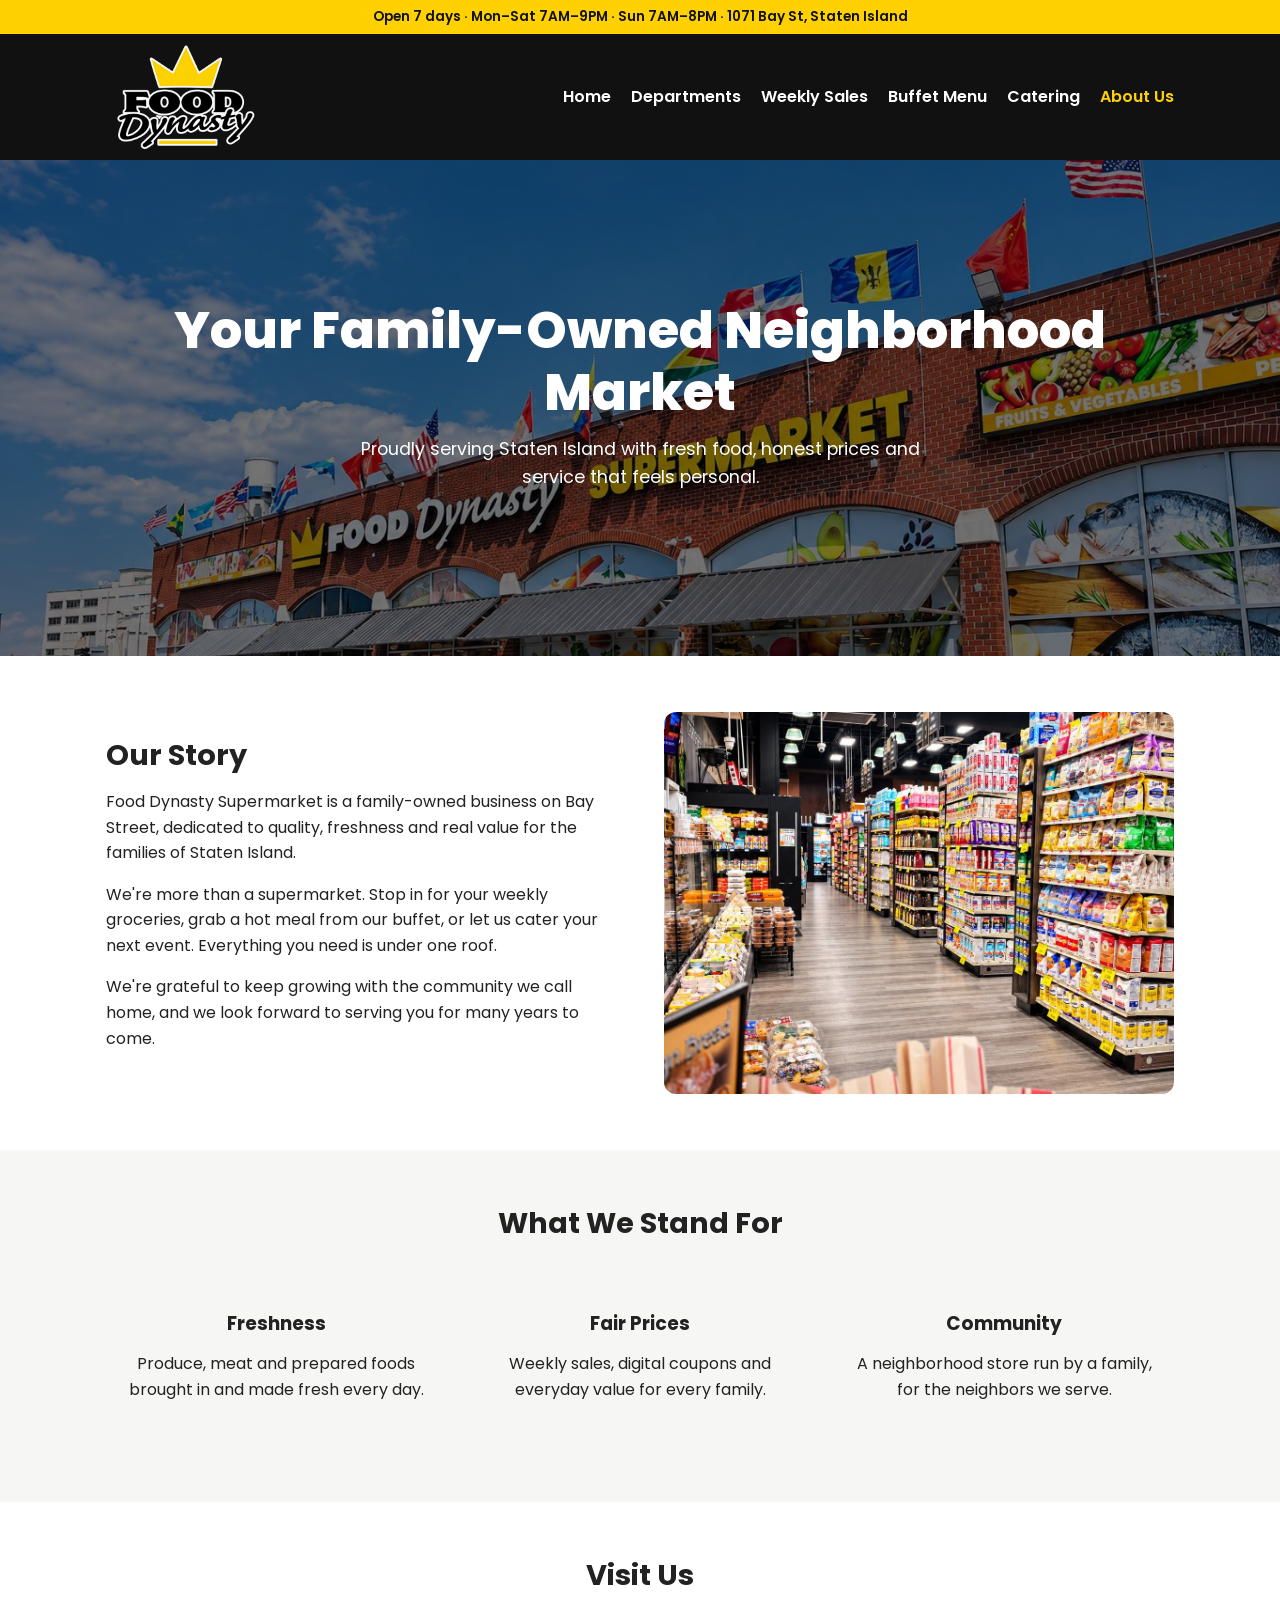
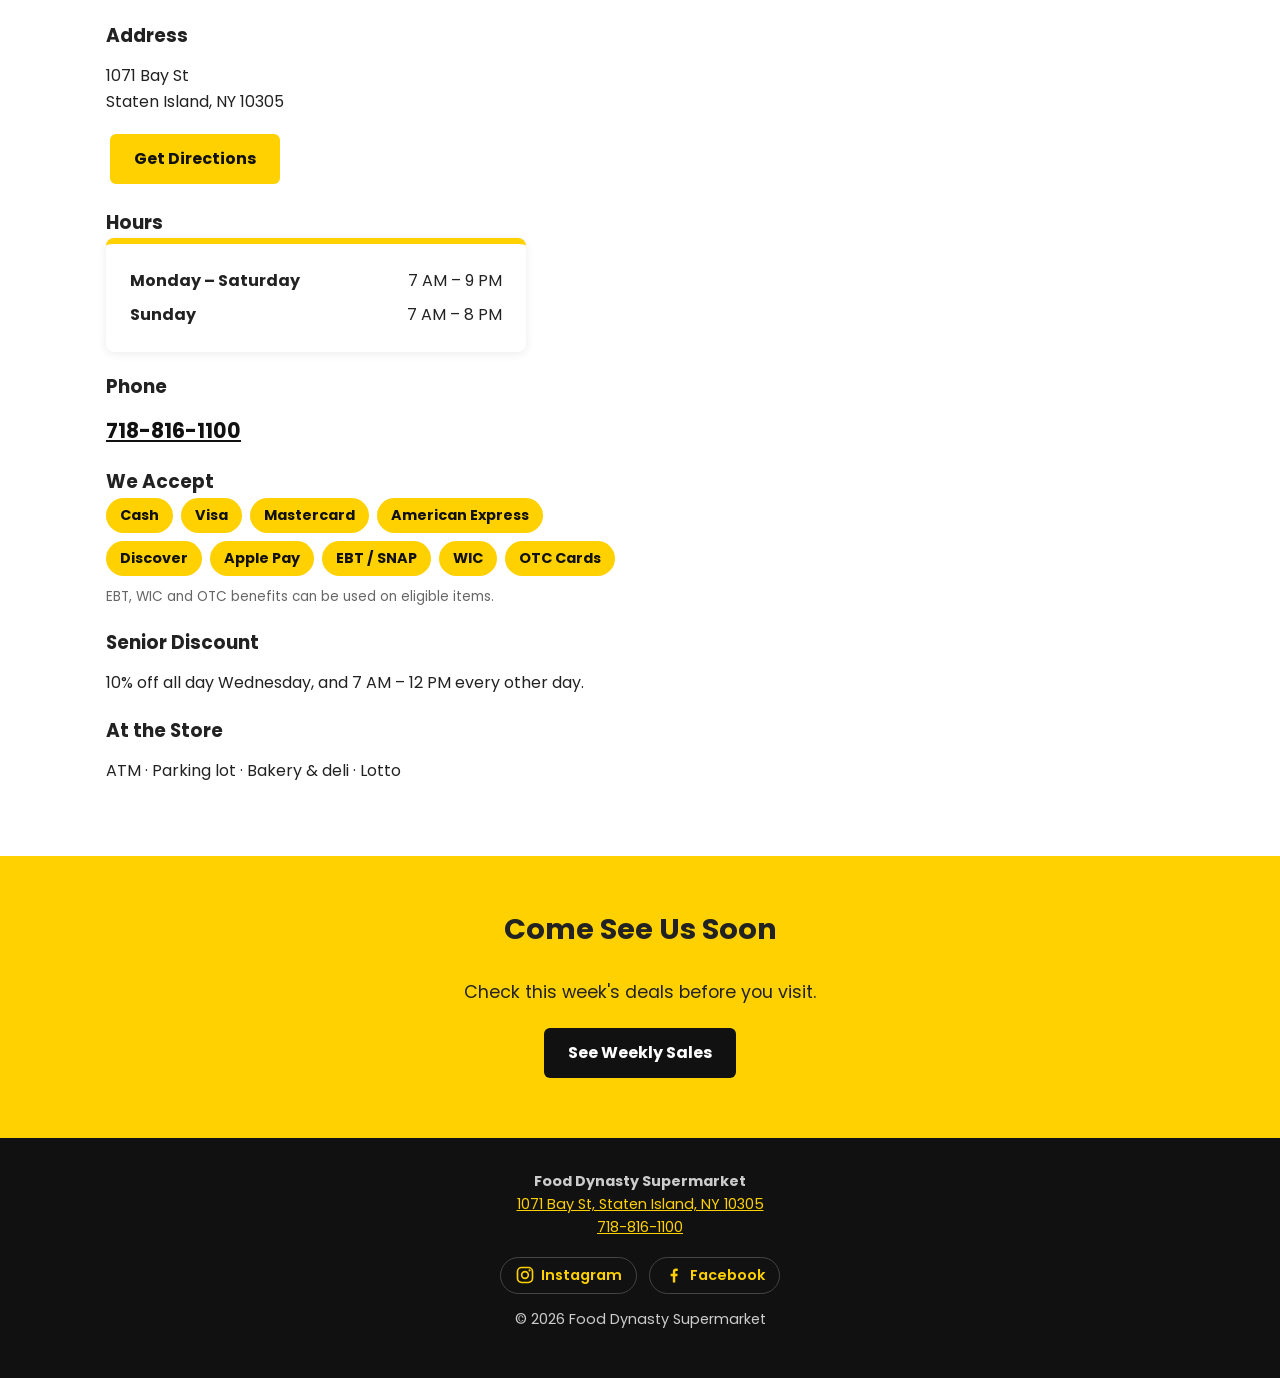
==== about.html @ b8503140 "Homepage: big holiday feature section instead of the orange stripe Holiday colors and falling decora" ====
<!DOCTYPE html>
<!--
  ABOUT US PAGE
  Text is based on the old site's About page, shortened.
  New idea on this page: embedding a Google Map with an <iframe>
  (an iframe = a window that shows another web page inside ours).

  TODO for the store: add real details that make this page personal, e.g. the year
  the store opened, the family's story, and what the flags on the roof represent.
-->
<html lang="en">

<head>
  <meta charset="UTF-8">
  <meta name="viewport" content="width=device-width, initial-scale=1.0">
  <title>About Us | Food Dynasty Supermarket, Staten Island</title>
  <meta name="description" content="Food Dynasty is a family-owned supermarket on Bay Street in Staten Island, offering fresh groceries, a daily hot buffet and catering. Find our hours, address and phone number.">

  <link rel="preconnect" href="https://fonts.googleapis.com">
  <link rel="preconnect" href="https://fonts.gstatic.com" crossorigin>
  <link rel="stylesheet" href="https://fonts.googleapis.com/css2?family=Poppins:wght@400;600;700;800&display=swap">
  <link rel="stylesheet" href="css/styles.css?v=20261116g">
  <script src="js/animate.js?v=20261116g" defer></script>
  <script src="js/flyers.js?v=20261116g" defer></script>
</head>

<body>

  <div class="top-bar">
    Open 7 days · Mon–Sat 7AM–9PM · Sun 7AM–8PM · 1071 Bay St, Staten Island
  </div>

  <header class="site-header">
    <div class="container">
      <a href="index.html">
        <img class="logo" src="images/logo.png" alt="Food Dynasty home">
      </a>
      <nav class="main-nav" aria-label="Main menu">
        <ul>
          <li><a href="index.html">Home</a></li>
          <li><a href="departments.html">Departments</a></li>
          <li><a href="sales.html">Weekly Sales</a></li>
          <li><a href="buffet.html">Buffet Menu</a></li>
          <li><a href="catering.html">Catering</a></li>
          <li><a href="about.html" aria-current="page">About Us</a></li>
        </ul>
      </nav>
    </div>
  </header>

  <main>

    <section class="hero">
      <div class="container">
        <h1>Your Family-Owned Neighborhood Market</h1>
        <p>Proudly serving Staten Island with fresh food, honest prices and service that feels personal.</p>
      </div>
    </section>

    <!-- ================= OUR STORY ================= -->
    <section class="section">
      <div class="container">
        <!-- .split: text and photo side by side on bigger screens (styles.css 11f) -->
        <div class="split">
          <div class="split-text">
            <h2>Our Story</h2>
            <p>Food Dynasty Supermarket is a family-owned business on Bay Street, dedicated to quality, freshness and real value for the families of Staten Island.</p>
            <p>We're more than a supermarket. Stop in for your weekly groceries, grab a hot meal from our buffet, or let us cater your next event. Everything you need is under one roof.</p>
            <p>We're grateful to keep growing with the community we call home, and we look forward to serving you for many years to come.</p>
          </div>
          <img class="split-img" src="images/store-aisles.jpg" alt="Bright, well-stocked aisles inside Food Dynasty">
        </div>
      </div>
    </section>

    <!-- ================= WHAT WE STAND FOR ================= -->
    <section class="section section-alt">
      <div class="container">
        <h2>What We Stand For</h2>
        <div class="grid-3">
          <article class="save-card">
            <h3>Freshness</h3>
            <p>Produce, meat and prepared foods brought in and made fresh every day.</p>
          </article>
          <article class="save-card">
            <h3>Fair Prices</h3>
            <p>Weekly sales, digital coupons and everyday value for every family.</p>
          </article>
          <article class="save-card">
            <h3>Community</h3>
            <p>A neighborhood store run by a family, for the neighbors we serve.</p>
          </article>
        </div>
      </div>
    </section>

    <!-- ================= VISIT US ================= -->
    <section class="section" id="visit">
      <div class="container">
        <h2>Visit Us</h2>
        <div class="split">
          <div class="split-text">
            <h3>Address</h3>
            <p>1071 Bay St<br>Staten Island, NY 10305</p>
            <p><a class="button" href="https://maps.app.goo.gl/2q6h8iWK6vrLJzq49">Get Directions</a></p>

            <h3>Hours</h3>
            <div class="hours hours-left">
              <p><strong>Monday – Saturday</strong> <span>7 AM – 9 PM</span></p>
              <p><strong>Sunday</strong> <span>7 AM – 8 PM</span></p>
            </div>

            <h3>Phone</h3>
            <p><a class="phone-link" href="tel:+17188161100">718-816-1100</a></p>

            <h3>We Accept</h3>
            <ul class="pay-list pay-list-left">
              <li>Cash</li>
              <li>Visa</li>
              <li>Mastercard</li>
              <li>American Express</li>
              <li>Discover</li>
              <li>Apple Pay</li>
              <li>EBT / SNAP</li>
              <li>WIC</li>
              <li>OTC Cards</li>
            </ul>
            <p class="pay-note pay-note-left">EBT, WIC and OTC benefits can be used on eligible items.</p>

            <h3>Senior Discount</h3>
            <p>10% off all day Wednesday, and 7 AM – 12 PM every other day.</p>

            <h3>At the Store</h3>
            <p>ATM · Parking lot · Bakery &amp; deli · Lotto</p>
          </div>

          <!-- GOOGLE MAP EMBED
               "output=embed" asks Google for a version made to be shown inside other sites.
               title = a description for screen readers (every iframe needs one).
               loading="lazy" = don't load the map until the visitor scrolls near it,
               so the rest of the page loads faster. -->
          <iframe class="map"
            src="https://www.google.com/maps?q=Food+Dynasty+Supermarkets,+1071+Bay+St,+Staten+Island,+NY+10305&output=embed"
            title="Map showing Food Dynasty Supermarket at 1071 Bay St, Staten Island"
            loading="lazy"
            referrerpolicy="no-referrer-when-downgrade"></iframe>
        </div>
      </div>
    </section>

    <section class="section catering">
      <div class="container">
        <h2>Come See Us Soon</h2>
        <p>Check this week's deals before you visit.</p>
        <a class="button" href="sales.html">See Weekly Sales</a>
      </div>
    </section>

  </main>

  <footer class="site-footer">
    <div class="container">
      <address>
        <strong>Food Dynasty Supermarket</strong><br>
        <a href="https://maps.app.goo.gl/2q6h8iWK6vrLJzq49">1071 Bay St, Staten Island, NY 10305</a><br>
        <a href="tel:+17188161100">718-816-1100</a>
      </address>
      <!-- Social media. target="_blank" opens them in a new tab; rel="noopener" is a
           security setting for links that open new tabs. The <svg> drawings are the icons,
           and aria-hidden hides them from screen readers (the link text already says it). -->
      <p class="social">
        <a href="https://www.instagram.com/fooddynasty_statenisland/" target="_blank" rel="noopener">
          <svg viewBox="0 0 24 24" width="20" height="20" aria-hidden="true"><rect x="3" y="3" width="18" height="18" rx="5" fill="none" stroke="currentColor" stroke-width="2"/><circle cx="12" cy="12" r="4" fill="none" stroke="currentColor" stroke-width="2"/><circle cx="17.5" cy="6.5" r="1.3" fill="currentColor"/></svg>
          Instagram
        </a>
        <a href="https://www.facebook.com/profile.php?id=61573029486640" target="_blank" rel="noopener">
          <svg viewBox="0 0 24 24" width="20" height="20" aria-hidden="true"><path fill="currentColor" d="M13.5 21v-7.5h2.5l.4-3h-2.9V8.6c0-.9.3-1.5 1.5-1.5h1.5V4.4c-.3 0-1.2-.1-2.2-.1-2.2 0-3.7 1.3-3.7 3.8v2.4H8v3h2.6V21h2.9z"/></svg>
          Facebook
        </a>
      </p>
      <p>&copy; 2026 Food Dynasty Supermarket</p>
    </div>
  </footer>

</body>
</html>
---- css/styles.css ----
/*
  styles.css: the LOOK of the site.
  HTML says WHAT is on the page; CSS says HOW it looks.

  Every CSS rule has the same shape:

      selector {            <- WHICH elements to style
        property: value;    <- WHAT to change
      }

  Selectors you'll see here:
      body          -> every <body> tag (a tag name)
      .button       -> every element with class="button" (the dot means "class")
      .hero h1      -> any <h1> that is INSIDE an element with class="hero"
      a:hover       -> a link while the mouse is over it

  This file is linked from index.html with:  <link rel="stylesheet" href="css/styles.css">
  Every page will share this one file, so changing a color here changes it everywhere.
*/


/* ============ 1. VARIABLES ============
   ":root" is the whole page. We store our brand colors here ONCE as "custom properties"
   (names starting with --) and reuse them below with var(--name).
   Want a different yellow? Change it here and the whole site updates. */
:root {
  --yellow: #ffd100;      /* the crown in your logo */
  --yellow-dark: #e6bc00; /* slightly darker, for hover effects */
  --black: #111111;
  --gray-light: #f6f6f4;  /* soft background for alternating sections */
  --text: #222222;
  --max-width: 1100px;    /* content never gets wider than this on big screens */
}


/* ============ 2. BASE STYLES ============ */

/* "box-sizing: border-box" makes widths include padding and borders.
   Almost every professional site starts with this; it makes sizes predictable.
   The * selector means "every element". */
* {
  box-sizing: border-box;
}

body {
  margin: 0;  /* browsers add an 8px margin by default; we remove it */
  font-family: "Poppins", Arial, sans-serif;  /* Poppins first; Arial if it fails to load */
  color: var(--text);
  /* Always set a background explicitly! If you don't, some browsers in dark mode
     fill in their own dark color and your dark text becomes unreadable. */
  background: white;
  line-height: 1.6;  /* space between lines of text: easier to read */
}

/* Images never overflow their container, and keep their proportions.
   This one rule replaces all the width="300" attributes we had in step 1. */
img {
  max-width: 100%;
  height: auto;
  display: block;
}

h1, h2, h3 {
  line-height: 1.2;
}

/* The HTML "hidden" attribute hides an element, but any CSS rule that sets "display"
   (like display: flex) would override it and show the element anyway.
   This makes "hidden" always win. JavaScript relies on it to show/hide things. */
[hidden] {
  display: none !important;
}

/* A reusable "wrapper": centers content and limits its width.
   margin: 0 auto  = 0 on top/bottom, "auto" on left/right, which centers it.
   padding: 0 16px = keeps text off the screen edges on phones. */
.container {
  max-width: var(--max-width);
  margin: 0 auto;
  padding: 0 16px;
}


/* ============ 3. TOP INFO BAR ============
   The thin bar with hours and address. The old site hid this in the footer. */
.top-bar {
  background: var(--yellow);
  color: var(--black);
  font-size: 0.85rem;  /* rem = relative to the browser's base font size (usually 16px) */
  font-weight: 600;
  text-align: center;
  padding: 6px 16px;
}


/* ============ 4. HEADER & NAVIGATION ============ */
.site-header {
  background: var(--black);
}

/* FLEXBOX: "display: flex" lines up the children (logo + nav) in a row.
   justify-content: space-between -> logo on the left, nav pushed to the right
   align-items: center            -> vertically centered
   flex-wrap: wrap                -> on narrow phones the nav drops below the logo */
.site-header .container {
  display: flex;
  justify-content: space-between;
  align-items: center;
  flex-wrap: wrap;
  gap: 8px;
  padding-top: 10px;
  padding-bottom: 10px;
}

.logo {
  width: 120px;
}

/* Remove the default bullet points and spacing from the menu list,
   then use flexbox again to put the links side by side. */
.main-nav ul {
  list-style: none;
  margin: 0;
  padding: 0;
  display: flex;
  flex-wrap: wrap;
  gap: 4px 20px;  /* 4px between rows, 20px between links */
}

.main-nav a {
  color: white;
  text-decoration: none;  /* removes the underline */
  font-weight: 600;
  padding: 4px 0;
  border-bottom: 3px solid transparent;  /* invisible line, shown on hover below */
}

/* :hover = mouse over it. :focus-visible = selected with the keyboard (Tab key).
   Styling both makes the site usable without a mouse (accessibility). */
.main-nav a:hover,
.main-nav a:focus-visible {
  color: var(--yellow);
  border-bottom-color: var(--yellow);
}

/* The page you're currently on. We mark it in the HTML with aria-current="page". */
.main-nav a[aria-current="page"] {
  color: var(--yellow);
}


/* ============ 5. HERO (the big banner) ============ */
.hero {
  /* Two backgrounds stacked: a dark see-through gradient ON TOP of the store photo,
     so white text stays readable over a busy picture. */
  background:
    linear-gradient(rgba(0, 0, 0, 0.55), rgba(0, 0, 0, 0.55)),
    url("../images/store-front.jpg") center / cover;
  /* "../" means "go up one folder": this CSS file lives in css/, the images in images/ */
  color: white;
  padding: 80px 0;
  text-align: center;
}

/* Keep a phrase on one line, and a line break that only appears on bigger screens */
.nw {
  white-space: nowrap;
}

.br-wide {
  display: none;
}

/* Yellow "WELCOME TO FOOD DYNASTY" line above the homepage headline.
   Phone size first (fits on one line), bigger in section 12. */
.hero .eyebrow {
  color: var(--yellow);
  font-weight: 800;
  font-size: 1.05rem;
  text-transform: uppercase;
  letter-spacing: 0.08em;  /* spreads the letters out a little: a common "label" look */
  margin: 0 auto 10px;
  /* A soft dark glow behind the letters keeps yellow readable over a bright photo */
  text-shadow: 0 2px 10px rgba(0, 0, 0, 0.5);
}

.hero h1 {
  font-size: 2.2rem;
  font-weight: 800;
  margin: 0 0 12px;
}

.hero p {
  font-size: 1.1rem;
  max-width: 600px;
  margin: 0 auto 24px;
}


/* ============ 6. BUTTONS ============
   One reusable class for every button-style link on the site. */
.button {
  display: inline-block;
  background: var(--yellow);
  color: var(--black);
  font-weight: 700;
  text-decoration: none;
  padding: 12px 24px;
  border-radius: 6px;  /* rounded corners */
  margin: 4px;
  transition: background 0.2s;  /* animates the color change on hover */
}

.button:hover,
.button:focus-visible {
  background: var(--yellow-dark);
}

/* A second style: outlined instead of filled. Used together: class="button button-outline" */
.button-outline {
  background: transparent;
  color: white;
  border: 2px solid white;
}

.button-outline:hover,
.button-outline:focus-visible {
  background: white;
  color: var(--black);
}


/* ============ 7. SECTIONS ============ */
.section {
  padding: 56px 0;
}

/* Alternating gray background so sections are easy to tell apart */
.section-alt {
  background: var(--gray-light);
}

.section h2 {
  font-size: 1.8rem;
  text-align: center;
  margin: 0 0 32px;
}


/* ============ 8. STORE HOURS ============ */
.hours {
  max-width: 420px;
  margin: 0 auto;
  background: white;
  border-top: 6px solid var(--yellow);
  border-radius: 8px;
  padding: 16px 24px;
  box-shadow: 0 2px 10px rgba(0, 0, 0, 0.08);  /* soft shadow: x y blur color */
}

.hours p {
  display: flex;
  justify-content: space-between;  /* day on the left, time on the right */
  margin: 8px 0;
}


/* ============ 8b. PAYMENT METHODS ============
   A list turned into a row of rounded "pills" with flexbox.
   flex-wrap lets the pills drop to a second line on narrow phones. */
.pay-title {
  text-align: center;
  margin: 32px 0 12px;
}

.pay-list {
  list-style: none;
  padding: 0;
  margin: 0;
  display: flex;
  flex-wrap: wrap;
  justify-content: center;
  gap: 8px;
}

.pay-list li {
  background: var(--yellow);
  color: var(--black);
  font-weight: 700;
  font-size: 0.9rem;
  padding: 6px 14px;
  border-radius: 999px;
}

.pay-note {
  text-align: center;
  font-size: 0.85rem;
  color: #666666;
  margin: 10px 0 0;
}

/* Modifiers for the About page, where everything is left-aligned */
.pay-list-left {
  justify-content: flex-start;
}

.pay-note-left {
  text-align: left;
}


/* ============ 9. DEPARTMENT CARDS ============
   CSS GRID: lays the cards out in columns.
   "1fr" = one equal share of the available width. On phones: 1 column.
   The media queries at the bottom of this file switch to 2 columns, then 4,
   so 4 cards always come out even (never 3 + 1 lonely card). */
.card-grid {
  display: grid;
  grid-template-columns: 1fr;
  gap: 24px;
}

.card {
  background: white;
  border-radius: 10px;
  overflow: hidden;  /* clips the photo's corners to the card's rounded corners */
  box-shadow: 0 2px 10px rgba(0, 0, 0, 0.08);
}

.card img {
  width: 100%;
  aspect-ratio: 4 / 3;  /* every photo gets the same shape... */
  object-fit: cover;    /* ...cropped to fill it, without stretching */
}

.card h3 {
  margin: 16px 16px 4px;
}

.card p {
  margin: 0 16px 16px;
}

.card a {
  color: var(--black);
  font-weight: 700;
}


/* ============ 10. CATERING BAND ============ */
.catering {
  background: var(--yellow);
  text-align: center;
}

.catering p {
  font-size: 1.1rem;
}

/* On the yellow background a yellow button would disappear, so make it black */
.catering .button {
  background: var(--black);
  color: white;
}


/* ============ 11. FOOTER ============ */
.site-footer {
  background: var(--black);
  color: #cccccc;
  text-align: center;
  padding: 32px 0;
  font-size: 0.9rem;
}

.site-footer address {
  font-style: normal;  /* <address> is italic by default */
}

.site-footer a {
  color: var(--yellow);
}

/* Instagram / Facebook links: icon + word, side by side, wrapping on tiny screens */
.site-footer .social {
  display: flex;
  justify-content: center;
  flex-wrap: wrap;
  gap: 12px;
  margin: 18px 0 8px;
}

.site-footer .social a {
  display: inline-flex;
  align-items: center;
  gap: 6px;
  text-decoration: none;
  font-weight: 600;
  border: 1px solid #444444;
  border-radius: 999px;
  padding: 6px 14px;
}

.site-footer .social a:hover,
.site-footer .social a:focus-visible {
  background: var(--yellow);
  color: var(--black);
}


/* ============ 11b. BUFFET MENU PAGE ============ */

/* MODIFIER CLASS: the buffet page's hero has class="hero hero-buffet".
   It gets everything from .hero above, and this rule overrides ONLY the photo. */
.hero-buffet {
  background:
    linear-gradient(rgba(0, 0, 0, 0.55), rgba(0, 0, 0, 0.55)),
    url("../images/hot-food-2.jpg") center / cover;
  /* This photo is a social post with "HOT" and "FOOD" printed at the top and bottom.
     On phones, zoom in (180% of the width) so only the middle strip, the buffet trays,
     shows behind our heading. On bigger screens "cover" already crops to the middle
     (see the media query in section 12). */
  background-size: 180%;
}

.menu-note {
  text-align: center;
  max-width: 600px;
  margin: 0 auto 32px;
}

.menu-note a {
  color: var(--black);
  font-weight: 700;
  white-space: nowrap;  /* never split the phone number across two lines at the dashes */
}

/* Each category box. Similar to .card, but with no photo and a yellow label on top. */
.menu-card {
  background: white;
  border: 2px solid var(--black);
  border-radius: 10px;
  padding: 0 0 16px;
  overflow: hidden;
}

/* ".section h2" (from section 7) also matches these headings, and it would make them
   big and add a 32px gap. This more specific rule wins and overrides those values.
   That idea, "the more specific selector wins", is called SPECIFICITY. */
.section .menu-card h2 {
  background: var(--yellow);
  font-size: 1.2rem;
  text-transform: uppercase;  /* displays as capitals without retyping the text */
  margin: 0 0 12px;
  padding: 10px;
}

.menu-card ul {
  list-style: none;
  margin: 0;
  padding: 0 16px;
  text-align: center;
}

.menu-card li {
  padding: 6px 0;
  border-bottom: 1px solid #eeeeee;  /* thin divider between dishes */
}

/* :last-child = the last item in the list; it doesn't need a divider under it */
.menu-card li:last-child {
  border-bottom: none;
}


/* ============ 11c. CATERING PAGE ============ */

.hero-catering {
  background:
    linear-gradient(rgba(0, 0, 0, 0.6), rgba(0, 0, 0, 0.6)),
    url("../images/hot-food.jpg") center / cover;
  background-size: 180%;  /* same phone zoom trick as .hero-buffet (text on the photo) */
}

/* Smooth scrolling when a jump link like href="#pasta" is clicked */
html {
  scroll-behavior: smooth;
}

/* "How to Order" numbered steps */
.steps {
  max-width: 520px;
  margin: 0 auto;
  padding-left: 24px;
  font-size: 1.05rem;
}

.steps li {
  margin-bottom: 10px;
}

.steps a {
  color: var(--black);
  font-weight: 700;
  white-space: nowrap;
}

/* JUMP-LINK BAR
   position: sticky + top: 0 = it scrolls normally until it hits the top of the
   screen, then STICKS there while you scroll through the menu. */
.category-nav {
  position: sticky;
  top: 0;
  z-index: 10;  /* stays on top of the content scrolling underneath it */
  background: var(--black);
  padding: 10px 0;
}

/* On phones the 15 links stay in ONE row that you swipe sideways
   (overflow-x: auto), instead of wrapping into a tall bar that covers the screen. */
.category-nav ul {
  list-style: none;
  margin: 0;
  padding: 0;
  display: flex;
  gap: 8px;
  overflow-x: auto;
  white-space: nowrap;
}

.category-nav a {
  display: block;
  color: white;
  text-decoration: none;
  font-weight: 600;
  font-size: 0.9rem;
  padding: 6px 14px;
  border: 1px solid #555555;
  border-radius: 999px;  /* a huge radius makes "pill" shaped buttons */
}

.category-nav a:hover,
.category-nav a:focus-visible {
  background: var(--yellow);
  color: var(--black);
  border-color: var(--yellow);
}

/* When a jump link scrolls to a section, leave room for the sticky bar
   so the section's heading isn't hidden underneath it. */
.menu-section,
#packages {
  scroll-margin-top: 60px;
}

@media (min-width: 768px) {
  .menu-section,
  #packages {
    scroll-margin-top: 110px;  /* the bar wraps to 2 rows on wider screens, so it's taller */
  }
}

/* Less space under headings in menu sections, since a price line follows */
.section.menu-section h2 {
  margin-bottom: 8px;
}

/* "Half tray $50 · Full tray $80" line under each category heading */
.price-line {
  text-align: center;
  font-weight: 700;
  background: var(--yellow);
  display: table;       /* shrinks the yellow box to fit the text... */
  margin: 0 auto 28px;  /* ...so "auto" margins can center it */
  padding: 4px 16px;
  border-radius: 999px;
}

/* PACKAGE CARDS (per-person buffets) */
.package-card {
  background: white;
  border-radius: 10px;
  border-top: 6px solid var(--yellow);
  padding: 20px;
  box-shadow: 0 2px 10px rgba(0, 0, 0, 0.08);
}

.package-card h3 {
  margin: 0;
}

/* Written as ".package-card .package-price" (not just ".package-price") on purpose:
   the ".package-card p" rule below is MORE SPECIFIC than a single class, so it was
   shrinking the price. Two classes beat one class + a tag, so this now wins. */
.package-card .package-price {
  font-size: 2rem;
  font-weight: 800;
  margin: 4px 0 12px;
}

.package-price span {
  font-size: 0.9rem;
  font-weight: 400;
}

.package-card p {
  font-size: 0.95rem;
}

/* <details> show/hide boxes */
.info-box {
  background: white;
  border-radius: 8px;
  padding: 12px 16px;
  margin-top: 16px;
}

.info-box summary {
  font-weight: 700;
  cursor: pointer;  /* hand cursor, so it's obvious you can click it */
}

.section-alt .menu-note {
  margin-top: 24px;
  margin-bottom: 0;
}

/* MENU ITEMS with descriptions: 1 column on phones, 2 on wider screens (section 12) */
.menu-items {
  display: grid;
  grid-template-columns: 1fr;
  gap: 4px 40px;
}

.menu-item {
  padding: 12px 0;
  border-bottom: 1px dashed #cccccc;
}

.menu-item h3 {
  font-size: 1.05rem;
  margin: 0 0 4px;
}

.menu-item p {
  margin: 0;
  font-size: 0.92rem;
  color: #555555;
}

/* Name on the left, price on the right, on the same line */
.menu-item-head {
  display: flex;
  justify-content: space-between;
  align-items: baseline;  /* lines up the bottoms of the text, not the boxes */
  gap: 12px;
}

.price {
  font-weight: 800;
  white-space: nowrap;
}

/* TRAY LISTS: dish names only (the price is in the .price-line above).
   "columns" splits a list into newspaper-style columns automatically. */
.tray-list {
  list-style: none;
  margin: 0 auto;
  padding: 0;
  max-width: 800px;
  columns: 1;
}

.tray-list li {
  padding: 8px 0;
  border-bottom: 1px dashed #cccccc;
  break-inside: avoid;  /* never split one dish across two columns */
  font-weight: 600;
}

/* Ordering policies: a plain bulleted list, centered with a max width */
.policy-list {
  max-width: 700px;
  margin: 0 auto;
  padding-left: 20px;
}

.policy-list li {
  margin-bottom: 8px;
}

/* The small grey note after a dish name, like "red or white sauce" */
.tray-list span {
  font-weight: 400;
  font-size: 0.85rem;
  color: #666666;
}


/* ============ 11d. DEPARTMENTS PAGE ============ */

.hero-departments {
  background:
    linear-gradient(rgba(0, 0, 0, 0.55), rgba(0, 0, 0, 0.55)),
    url("../images/store-aisles.jpg") center / cover;
}

/* The 4 photo departments, stacked with space between them */
.dept-list {
  display: grid;
  gap: 32px;
}

/* On phones: photo on top, text below (the default "block" layout).
   On bigger screens it becomes side-by-side (see section 12). */
.dept-card {
  background: white;
  border-radius: 12px;
  overflow: hidden;
  box-shadow: 0 2px 12px rgba(0, 0, 0, 0.08);
  scroll-margin-top: 16px;  /* breathing room when reached by a link like #produce */
}

.dept-card img {
  width: 100%;
  aspect-ratio: 4 / 3;
  object-fit: cover;
}

.dept-text {
  padding: 20px 24px 24px;
}

.dept-text h3 {
  font-size: 1.5rem;
  margin: 0 0 8px;
}

.dept-text a {
  color: var(--black);
  font-weight: 700;
}

/* Cards without photos: a yellow stripe on the left instead */
.dept-card-simple {
  background: white;
  border-left: 6px solid var(--yellow);
  border-radius: 8px;
  padding: 16px 20px;
  box-shadow: 0 2px 10px rgba(0, 0, 0, 0.06);
}

.dept-card-simple h3 {
  margin: 0 0 6px;
}

.dept-card-simple p {
  margin: 0;
}


/* ============ 11e. WEEKLY SALES PAGE ============ */

.hero-sales {
  background:
    linear-gradient(rgba(0, 0, 0, 0.6), rgba(0, 0, 0, 0.6)),
    url("../images/snacks.jpg") center / cover;
}

/* The small grey-ish line under the hero button */
.hero .hero-small {
  font-size: 0.85rem;
  opacity: 0.85;  /* slightly see-through = softer than the main text */
  margin: 8px auto 0;
}

/* A general 3-column grid (used on Departments and Weekly Sales).
   1 column on phones; 2 and 3 columns are set in section 12. */
.grid-3 {
  display: grid;
  grid-template-columns: 1fr;
  gap: 24px;
}

.save-card {
  text-align: center;
  background: var(--gray-light);
  border-radius: 12px;
  padding: 28px 20px;
}

.save-card h3 {
  margin: 12px 0 8px;
}

/* A yellow circle with the number in the middle:
   equal width and height + border-radius: 50% = a circle.
   display: inline-flex + centering puts the number in the exact middle. */
.save-number {
  display: inline-flex;
  align-items: center;
  justify-content: center;
  width: 48px;
  height: 48px;
  border-radius: 50%;
  background: var(--yellow);
  font-size: 1.4rem;
  font-weight: 800;
}

/* The same yellow circle holding a line icon instead of a number
   (Shop From Home and Store Perks). The <svg> is drawn with lines only:
   no fill, a 2px black outline with rounded ends. */
.icon-circle svg {
  width: 24px;
  height: 24px;
  fill: none;
  stroke: var(--black);
  stroke-width: 2;
  stroke-linecap: round;
  stroke-linejoin: round;
}

/* A black version of the button, for light or yellow backgrounds */
.button-dark {
  background: var(--black);
  color: white;
}

.button-dark:hover,
.button-dark:focus-visible {
  background: #333333;
}

.app-section {
  text-align: center;
  max-width: 640px;
}

/* Homepage "This Week's Deals" band: black, so it stands out from the
   yellow catering band further down */
.sales-band {
  background: var(--black);
  color: white;
  text-align: center;
}

.sales-band p {
  font-size: 1.1rem;
}

.center-button {
  text-align: center;
  margin: 32px 0 0;
}


/* ============ 11f. ABOUT PAGE ============ */

/* .split = text and a photo (or map) side by side on bigger screens (section 12).
   On phones they simply stack. */
.split {
  display: grid;
  gap: 32px;
  align-items: center;
}

/* ".section .split-text h2" (2 classes + tag) beats ".section h2" (1 class + tag),
   so this heading lines up left with its paragraph instead of centered */
.section .split-text h2 {
  text-align: left;
  margin-bottom: 16px;
}

.split-text h3 {
  margin: 24px 0 4px;
}

.split-text h3:first-child {
  margin-top: 0;
}

.split-img {
  width: 100%;
  border-radius: 12px;
  aspect-ratio: 4 / 3;
  object-fit: cover;
}

/* The .hours card from the homepage is centered; this modifier lines it up left */
.hours-left {
  margin: 0;
}

.phone-link {
  font-size: 1.3rem;
  font-weight: 700;
  color: var(--black);
}

/* The Google Map iframe */
.map {
  width: 100%;
  height: 360px;
  border: 0;
  border-radius: 12px;
}


/* ============ 11g. ONLINE ORDER PAGE ============ */

/* Two classes (.hero.hero-short) beat the single .hero rule in the big-screen
   section, which comes LATER in the file and would otherwise win */
.hero.hero-short {
  padding: 48px 0;
}

.test-banner {
  background: #fff3cd;
  border-bottom: 2px solid var(--yellow-dark);
  text-align: center;
  padding: 10px 16px;
}

.how-it-works {
  background: var(--gray-light);
  border-left: 6px solid var(--yellow);
  border-radius: 8px;
  padding: 12px 20px;
  margin-bottom: 28px;
}

.how-it-works p {
  margin: 6px 0;
}

.how-it-works a {
  color: var(--black);
  font-weight: 700;
  white-space: nowrap;
}

/* Phones: menu, then tray + form, stacked. Computers: side by side (section 12). */
.order-layout {
  display: grid;
  gap: 32px;
  align-items: start;
}

/* --- The menu: one <details> box per category --- */
.order-cat {
  border: 1px solid #dddddd;
  border-radius: 10px;
  margin-bottom: 12px;
  background: white;
  overflow: hidden;
}

.order-cat summary {
  cursor: pointer;
  font-weight: 700;
  font-size: 1.1rem;
  padding: 14px 18px;
  background: var(--gray-light);
}

.order-cat[open] summary {
  border-bottom: 3px solid var(--yellow);
}

.order-cat-count {
  font-weight: 400;
  font-size: 0.85rem;
  color: #666666;
}

.order-cat-note {
  margin: 12px 18px 0;
  font-size: 0.9rem;
  color: #555555;
}

.order-items {
  list-style: none;
  margin: 0;
  padding: 4px 18px 10px;
}

/* Each dish: info on the left, size + Add on the right. flex-wrap lets the
   controls drop below the name on narrow phones. */
.order-item {
  display: flex;
  flex-wrap: wrap;
  justify-content: space-between;
  align-items: center;
  gap: 8px 16px;
  padding: 12px 0;
  border-bottom: 1px dashed #dddddd;
}

.order-item:last-child {
  border-bottom: none;
}

.order-item-info {
  flex: 1 1 200px;  /* grow and shrink, starting at 200px wide */
}

.order-item-name {
  display: block;
  font-weight: 600;
}

.order-item-hint {
  display: block;
  font-size: 0.82rem;
  color: #666666;
}

.order-item-actions {
  display: flex;
  align-items: center;
  gap: 8px;
}

/* Thanksgiving dinners: the stuffing / pasta / vegetable / potato / pie dropdowns.
   1 column on phones, 2 side by side when there's room. */
.choice-picks {
  display: grid;
  grid-template-columns: repeat(auto-fill, minmax(190px, 1fr));
  gap: 8px 12px;
  margin-top: 10px;
}

.choice-pick span {
  display: block;
  font-size: 0.8rem;
  font-weight: 700;
}

.choice-pick select {
  width: 100%;
  padding: 7px 8px;
  border: 1px solid #cccccc;
  border-radius: 6px;
  font: inherit;
  font-size: 0.9rem;
  background: white;
}

/* A dropdown that still needs a pick after "Add" was tapped */
.choice-pick select.missing {
  border: 2px solid #c62828;
}

.choice-error {
  grid-column: 1 / -1;   /* spans the whole row of dropdowns */
  margin: 0;
  color: #c62828;
  font-size: 0.85rem;
  font-weight: 600;
}

.tray-line-choices {
  font-size: 0.82rem;
  color: #444444;
  margin-top: 2px;
}

.order-price {
  font-weight: 700;
  white-space: nowrap;
}

.size-select,
.order-form input,
.order-form textarea,
.qty-input,
.line-note {
  font: inherit;  /* form controls don't use the page font by default */
  font-size: 0.95rem;
  padding: 8px 10px;
  border: 1px solid #bbbbbb;
  border-radius: 6px;
  background: white;
  color: var(--text);
}

.add-btn {
  font: inherit;
  font-weight: 700;
  background: var(--yellow);
  border: none;
  border-radius: 6px;
  padding: 8px 16px;
  cursor: pointer;
  min-width: 84px;  /* stays the same width when the text changes to "Added ✓" */
}

.add-btn:hover,
.add-btn:focus-visible {
  background: var(--yellow-dark);
}

.add-btn.added {
  background: #2e7d32;
  color: white;
}

/* --- The tray (cart) --- */
.tray,
.order-form,
.order-done {
  background: white;
  border: 2px solid var(--black);
  border-radius: 12px;
  padding: 20px;
  margin-bottom: 20px;
}

.section .tray h2,
.section .order-form h2,
.section .order-done h2 {
  font-size: 1.3rem;
  text-align: left;
  margin: 0 0 12px;
}

.tray-empty {
  color: #666666;
  margin: 0;
}

.tray-line {
  border-bottom: 1px solid #eeeeee;
  padding: 10px 0;
}

.tray-line-top {
  display: flex;
  justify-content: space-between;
  gap: 12px;
  font-weight: 700;
}

.tray-line-size {
  font-size: 0.85rem;
  color: #666666;
}

.tray-line-controls {
  display: flex;
  align-items: center;
  gap: 6px;
  margin: 8px 0;
}

.qty-btn {
  font: inherit;
  font-weight: 700;
  width: 34px;
  height: 34px;
  border: 1px solid #bbbbbb;
  border-radius: 6px;
  background: var(--gray-light);
  cursor: pointer;
}

.qty-input {
  width: 64px;
  text-align: center;
  padding: 6px 4px;
}

.qty-label {
  font-size: 0.85rem;
  color: #666666;
}

.remove-btn {
  margin-left: auto;  /* pushes the button to the far right of the row */
  font: inherit;
  font-size: 0.85rem;
  background: none;
  border: none;
  color: #b00020;
  text-decoration: underline;
  cursor: pointer;
}

.line-note {
  width: 100%;
  font-size: 0.85rem;
}

.tray-totals {
  margin-top: 12px;
}

.tray-totals p {
  display: flex;
  justify-content: space-between;
  margin: 4px 0;
  font-size: 1.1rem;
}

.tray-totals .tray-small {
  font-size: 0.85rem;
  color: #555555;
}

/* The total line: a dividing line above it, so it reads as the "answer" */
.tray-totals .tray-grand {
  border-top: 2px solid var(--black);
  padding-top: 6px;
  margin-top: 6px;
}

/* --- The form --- */
.order-form label {
  display: block;
  font-weight: 600;
  margin: 14px 0 4px;
}

.order-form input,
.order-form textarea {
  width: 100%;
}

.optional {
  font-weight: 400;
  color: #777777;
}

.form-row {
  display: grid;
  grid-template-columns: 1fr 1fr;
  gap: 12px;
}

/* The checkbox line: box and text side by side */
.order-form .check {
  display: flex;
  gap: 10px;
  align-items: flex-start;
  font-weight: 400;
  font-size: 0.9rem;
  margin-top: 18px;
}

.order-form .check input {
  width: auto;
  margin-top: 4px;
}

/* Pickup / Delivery choice: two big tappable boxes */
.choice-group {
  border: none;
  padding: 0;
  margin: 18px 0 0;
}

.choice-group legend {
  font-weight: 600;
  margin-bottom: 6px;
}

.order-form .choice {
  display: flex;
  align-items: center;
  gap: 10px;
  font-weight: 400;
  border: 2px solid #dddddd;
  border-radius: 8px;
  padding: 10px 12px;
  margin: 8px 0 0;
  cursor: pointer;
}

.order-form .choice input {
  width: auto;
}

/* :has() = "a .choice that HAS a checked radio inside it" -> highlight the picked box */
.order-form .choice:has(input:checked) {
  border-color: var(--black);
  background: #fffbe6;
}

.delivery-fields {
  background: var(--gray-light);
  border-radius: 8px;
  padding: 2px 14px 12px;
  margin-top: 10px;
}

.field-note {
  font-size: 0.85rem;
  color: #555555;
  margin: 10px 0 0;
}

/* Red outline on a field with a problem (set by JavaScript with aria-invalid) */
.order-form [aria-invalid="true"] {
  border-color: #b00020;
  outline: 2px solid #b00020;
}

.form-error {
  background: #fdecea;
  color: #b00020;
  border-radius: 6px;
  padding: 10px 12px;
  margin: 14px 0 0;
  font-weight: 600;
}

/* Moves the honeypot far off-screen: invisible to people, still "there" for bots */
.honeypot {
  position: absolute;
  left: -9999px;
}

.button-full {
  display: block;
  width: 100%;
  margin: 18px 0 0;
  border: none;
  font: inherit;
  font-weight: 700;
  cursor: pointer;
}

.button-full:disabled {
  opacity: 0.6;
  cursor: wait;
}

/* --- Confirmation --- */
.order-summary {
  white-space: pre-wrap;  /* keep the line breaks, but wrap long lines */
  font-family: "Courier New", monospace;
  font-size: 0.85rem;
  background: var(--gray-light);
  border-radius: 8px;
  padding: 14px;
  overflow-x: auto;
}

.order-done .button {
  border: none;
  font: inherit;
  font-weight: 700;
  cursor: pointer;
}

/* --- Phone "View tray" bar, stuck to the bottom of the screen --- */
.tray-bar {
  position: fixed;
  left: 12px;
  right: 12px;
  bottom: 12px;
  z-index: 20;
  display: flex;
  justify-content: space-between;
  align-items: center;
  background: var(--black);
  color: white;
  text-decoration: none;
  font-weight: 600;
  padding: 14px 18px;
  border-radius: 999px;
  box-shadow: 0 4px 16px rgba(0, 0, 0, 0.3);
}

.tray-bar strong {
  color: var(--yellow);
}

.has-tray-bar .site-footer {
  padding-bottom: 96px;
}

/* --- PRINTING: only the order summary is printed (for the kitchen) --- */
@media print {
  .top-bar, .site-header, .hero, .test-banner, .how-it-works, .order-menu,
  .tray, .order-form, .tray-bar, .site-footer, .order-done .button {
    display: none !important;
  }

  .order-layout {
    display: block;
  }

  .order-done {
    border: none;
    padding: 0;
  }

  .order-summary {
    background: none;
    font-size: 11pt;
  }
}


/* ============ 11g-2. GROCERY LIST PAGE ============ */

/* Numbered "how it works" steps, in a soft box */
.list-steps {
  max-width: 640px;
  margin: 0 auto 28px;
  padding: 16px 20px 16px 40px;
  background: var(--gray-light);
  border-left: 6px solid var(--yellow);
  border-radius: 8px;
}

.list-steps li {
  margin: 4px 0;
}

/* The form is a single centered column on this page */
.grocery-form,
.grocery-done {
  max-width: 640px;
  margin: 0 auto;
}

.section .grocery-form h2 {
  margin-top: 18px;
}

.grocery-form select {
  width: 100%;
  font: inherit;
  font-size: 0.95rem;
  padding: 8px 10px;
  border: 1px solid #bbbbbb;
  border-radius: 6px;
  background: white;
}

.grocery-form .field-note a {
  color: var(--black);
  font-weight: 700;
}


/* ============ 11h. STORE PERKS ============ */

/* Two-column grid (stacked on phones; 2 columns from 600px, see section 12) */
.grid-2 {
  display: grid;
  grid-template-columns: 1fr;
  gap: 24px;
  max-width: 820px;
  margin: 0 auto;
}

.perk-list {
  list-style: none;
  padding: 0;
  margin: 8px 0 0;
}

.perk-list li {
  padding: 4px 0;
  font-weight: 600;
}


/* ============ 11i. SMOOTH ANIMATIONS ============
   1) Buttons and cards lift slightly when you hover over them.
   2) Cards and sections fade and slide up gently as you scroll to them.
      js/animate.js adds the "reveal" class to them, then "is-visible" once they
      appear on screen. The transition below animates between the two. */

.button,
.card,
.save-card,
.dept-card,
.dept-card-simple,
.menu-card,
.package-card {
  transition: transform 0.25s ease, box-shadow 0.25s ease, background 0.2s;
}

.button:hover {
  transform: translateY(-2px);   /* moves up 2px */
  box-shadow: 0 6px 14px rgba(0, 0, 0, 0.15);
}

.card:hover,
.save-card:hover,
.package-card:hover {
  transform: translateY(-4px);
  box-shadow: 0 10px 24px rgba(0, 0, 0, 0.12);
}

/* Starting point: invisible and 24px lower */
.reveal {
  opacity: 0;
  transform: translateY(24px);
  transition: opacity 0.6s ease, transform 0.6s ease;
}

/* End point: fully visible, in place */
.reveal.is-visible {
  opacity: 1;
  transform: none;
}

/* PAGE-TO-PAGE TRANSITIONS ("View Transitions")
   When you click a link to another page of THIS site, the browser takes a
   snapshot of the old page and the new one, and animates between them.
   Supported in Chrome, Edge, Samsung Internet and Safari 18.2+. Other browsers
   simply switch pages normally (plus the fade-in fallback below). */
@view-transition {
  navigation: auto;
}

/* Giving the header and top bar their own "names" tells the browser they are the
   SAME thing on both pages, so they stay still while only the content changes. */
.top-bar {
  view-transition-name: top-bar;
}

.site-header {
  view-transition-name: site-header;
}

/* "root" = everything else on the page: old content fades out quickly,
   new content fades in while sliding up a little. */
::view-transition-old(root) {
  animation: page-fade-out 0.2s ease both;
}

::view-transition-new(root) {
  animation: page-fade-in 0.35s ease both;
}

@keyframes page-fade-out {
  to {
    opacity: 0;
  }
}

@keyframes page-fade-in {
  from {
    opacity: 0;
    transform: translateY(14px);
  }
}

/* FALLBACK for browsers WITHOUT View Transitions (like Firefox):
   @supports checks if the browser understands a feature. "not" = it doesn't.
   Those browsers get a simple fade-in of the page content when a page loads. */
@supports not (view-transition-name: none) {
  main {
    animation: page-fade-in 0.35s ease both;
  }
}

/* ACCESSIBILITY: some people get dizzy or distracted by motion and turn on
   "Reduce motion" in their phone/computer settings. This respects that choice
   by switching all of the animation off for them. */
@media (prefers-reduced-motion: reduce) {
  html {
    scroll-behavior: auto;
  }

  .reveal {
    opacity: 1;
    transform: none;
    transition: none;
  }

  .button:hover,
  .card:hover,
  .save-card:hover,
  .package-card:hover {
    transform: none;
  }

  /* No page-to-page animation either */
  ::view-transition-group(*),
  ::view-transition-old(*),
  ::view-transition-new(*) {
    animation: none !important;
  }

  main {
    animation: none !important;
  }
}


/* ============ 11j. HOLIDAY MENUS + UPLOADED FLYERS ============
   Staff upload flyers in the FD Orders app; js/flyers.js shows them.

   THEMES: each holiday sets 4 colors as variables. Whatever has data-theme="..."
   (the holiday page's <body>, or the homepage banner) uses that holiday's colors.
     --hol-dark    darkest color (bottom of the banner)
     --hol-main    main color
     --hol-accent  buttons and highlights
     --hol-soft    light background                                               */
[data-theme] {
  --hol-dark: #111111;
  --hol-main: #333333;
  --hol-accent: var(--yellow);
  --hol-soft: var(--gray-light);
  --hol-icon: "★";
}

[data-theme="thanksgiving"] {
  --hol-dark: #4a1a0e;   /* roasted brown */
  --hol-main: #8f3418;   /* cranberry rust, like the printed ad */
  --hol-accent: #f2a93b; /* pumpkin gold */
  --hol-soft: #fdf3e7;
  --hol-icon: "🍂";
}

[data-theme="christmas"] {
  --hol-dark: #0c3324;
  --hol-main: #14532d;
  --hol-accent: #f6c344;
  --hol-soft: #f1f8f2;
  --hol-icon: "❄";
}

[data-theme="easter"] {
  --hol-dark: #3d2a6b;
  --hol-main: #6d4bb3;
  --hol-accent: #ffd86b;
  --hol-soft: #f7f2fc;
  --hol-icon: "🌷";
}

[data-theme="summer"] {
  --hol-dark: #10285e;
  --hol-main: #1f4fae;
  --hol-accent: var(--yellow);
  --hol-soft: #eef4fc;
  --hol-icon: "☀";
}

/* The holiday link in the menu (added by js/flyers.js while a holiday menu is up) */
.main-nav a.nav-holiday {
  color: #f2a93b;
}

.main-nav a.nav-holiday[aria-current="page"] {
  color: var(--yellow);
}

/* --- Holiday page hero: the holiday's colors instead of the store photo --- */
.holiday-hero {
  position: relative;
  overflow: hidden;   /* the falling decorations stay inside the banner */
  background:
    radial-gradient(circle at 50% 0%, rgba(255, 255, 255, 0.12), transparent 60%),
    linear-gradient(160deg, var(--hol-main), var(--hol-dark));
}

.holiday-hero .container {
  position: relative;   /* sits on top of the decorations */
}

.holiday-hero .eyebrow {
  color: var(--hol-accent);
}

.holiday-hero .button {
  background: var(--hol-accent);
}

.holiday-hero .button:hover,
.holiday-hero .button:focus-visible {
  background: white;
}

.holiday-hero .button-outline {
  background: transparent;
}

/* While loading, hide the title so "Holiday Menu" doesn't flash before "Thanksgiving Dinner" */
.holiday-loading #holiday-title {
  visibility: hidden;
}

/* --- Falling decorations: 7 icons drifting down, each at its own spot and speed --- */
.holiday-decor span {
  position: absolute;
  top: -40px;
  font-size: 1.6rem;
  opacity: 0.55;
  animation: holiday-fall 14s linear infinite;
}

.holiday-decor span::before {
  content: var(--hol-icon);
}

.holiday-decor span:nth-child(1) { left: 4%;  animation-delay: 0s;   font-size: 1.3rem; }
.holiday-decor span:nth-child(2) { left: 18%; animation-delay: -6s;  animation-duration: 17s; }
.holiday-decor span:nth-child(3) { left: 32%; animation-delay: -11s; font-size: 1.1rem; }
.holiday-decor span:nth-child(4) { left: 68%; animation-delay: -3s;  animation-duration: 16s; }
.holiday-decor span:nth-child(5) { left: 80%; animation-delay: -9s;  font-size: 2rem; }
.holiday-decor span:nth-child(6) { left: 92%; animation-delay: -1s;  animation-duration: 19s; }
.holiday-decor span:nth-child(7) { left: 55%; animation-delay: -13s; font-size: 1.2rem; }

/* @keyframes = the steps of an animation: start above the banner, drift down while
   swaying left and right and turning, end below it */
@keyframes holiday-fall {
  0%   { transform: translate(0, 0) rotate(0deg); }
  25%  { transform: translate(24px, 120px) rotate(60deg); }
  50%  { transform: translate(-12px, 240px) rotate(140deg); }
  75%  { transform: translate(20px, 360px) rotate(220deg); }
  100% { transform: translate(0, 520px) rotate(300deg); }
}

/* Visitors who turned on "Reduce motion": no falling, just a few still icons */
@media (prefers-reduced-motion: reduce) {
  .holiday-decor span {
    animation: none;
    top: 20px;
  }
}

/* The holiday page uses the soft holiday color behind the menu */
.holiday-body #holiday-page {
  background: var(--hol-soft);
}

.holiday-body .save-number {
  background: var(--hol-accent);
}

.holiday-none {
  text-align: center;
  max-width: 640px;
}

/* --- Flyer pages (holiday menu and weekly ad): big pictures, one under the other --- */
.flyer-pages {
  display: grid;
  gap: 20px;
  max-width: 900px;
  margin: 0 auto;
}

.flyer-page {
  display: block;
  background: white;
  border-radius: 10px;
  overflow: hidden;
  box-shadow: 0 6px 24px rgba(0, 0, 0, 0.12);
  transition: transform 0.2s, box-shadow 0.2s;
}

.flyer-page:hover,
.flyer-page:focus-visible {
  transform: translateY(-3px);
  box-shadow: 0 10px 30px rgba(0, 0, 0, 0.18);
}

.flyer-page img {
  display: block;
  width: 100%;
}

.flyer-dates {
  text-align: center;
  font-weight: 700;
  margin: -16px 0 24px;
}

.flyer-hint {
  text-align: center;
  color: #666666;
  font-size: 0.9rem;
  margin: 16px 0 0;
}

/* --- Homepage "This Week's Deals": the headline offers staff type in the app --- */
.headline-deals {
  list-style: none;
  margin: 0 auto 20px;
  padding: 0;
  max-width: 720px;
  display: grid;
  gap: 10px;
}

.headline-deals li {
  border: 2px solid var(--yellow);
  border-radius: 10px;
  padding: 12px 16px;
  font-size: 1.2rem;
  font-weight: 800;
  line-height: 1.3;
}

/* The word FREE: black on yellow, like a sale sticker */
.deal-free {
  background: var(--yellow);
  color: var(--black);
  padding: 0 6px;
  border-radius: 4px;
}

/* --- Homepage holiday feature (the big section under the store photo) ---
   Phones: text, then the menu picture under it. Bigger screens: side by side (section 12).
   Colors come from the [data-theme] variables at the top of 11j. */
.holiday-feature {
  position: relative;
  overflow: hidden;   /* the falling decorations stay inside */
  color: white;
  padding: 48px 0;
  background:
    radial-gradient(circle at 20% 0%, rgba(255, 255, 255, 0.12), transparent 55%),
    linear-gradient(150deg, var(--hol-main), var(--hol-dark));
}

.holiday-feature-inner {
  position: relative;   /* on top of the decorations */
  display: grid;
  gap: 32px;
  align-items: center;
}

.holiday-feature-text {
  text-align: center;
}

.holiday-feature .eyebrow {
  color: var(--hol-accent);
  font-weight: 800;
  text-transform: uppercase;
  letter-spacing: 0.08em;
  margin: 0 0 6px;
}

.holiday-feature h2 {
  font-size: 2.2rem;
  font-weight: 800;
  line-height: 1.1;
  margin: 0 0 16px;
}

/* The note ("Order by Monday, Nov 23"): the same outlined box as on the holiday page */
.holiday-feature .holiday-note,
.holiday-hero .holiday-note {
  display: inline-block;
  max-width: 560px;
  background: rgba(0, 0, 0, 0.28);
  border: 2px solid var(--hol-accent);
  border-radius: 10px;
  padding: 10px 18px;
  font-weight: 700;
  margin: 0 0 18px;
}

/* The dinners and their prices, like a small menu board */
.holiday-prices {
  list-style: none;
  margin: 0 auto 22px;
  padding: 0;
  max-width: 420px;
  text-align: left;
}

.holiday-prices li {
  display: flex;
  justify-content: space-between;
  gap: 16px;
  padding: 10px 2px;
  border-bottom: 1px dashed rgba(255, 255, 255, 0.35);
  font-size: 1.1rem;
  font-weight: 600;
}

.holiday-prices strong {
  color: var(--hol-accent);
  font-size: 1.35rem;
  font-weight: 800;
}

.holiday-feature .button {
  background: var(--hol-accent);
}

.holiday-feature .button:hover,
.holiday-feature .button:focus-visible {
  background: white;
}

.holiday-feature .button-outline {
  background: transparent;
}

/* The menu picture, tilted a little like a flyer on a table; straightens on hover */
.holiday-feature-flyer {
  display: block;
  max-width: 280px;
  margin: 0 auto;
  transform: rotate(2deg);
  transition: transform 0.25s;
}

.holiday-feature-flyer img {
  display: block;
  width: 100%;
  border-radius: 8px;
  border: 6px solid white;
  box-shadow: 0 18px 40px rgba(0, 0, 0, 0.45);
}

.holiday-feature-flyer:hover,
.holiday-feature-flyer:focus-visible {
  transform: rotate(0deg) scale(1.02);
}


/* ============ 12. BIGGER SCREENS ============
   A MEDIA QUERY: rules inside only apply when the screen is at least 768px wide.
   Everything above is designed for phones first ("mobile-first"), then we
   adjust for tablets and computers here. Most of your customers will be on phones. */
@media (min-width: 600px) {
  .card-grid {
    grid-template-columns: repeat(2, 1fr);  /* same as "1fr 1fr" */
  }

  /* Must stay in this 600px block, which comes BEFORE the 1000px block below.
     If two rules are equally specific, the LATER one in the file wins. */
  .grid-3 {
    grid-template-columns: repeat(2, 1fr);
  }

  .grid-2 {
    grid-template-columns: repeat(2, 1fr);
  }
}

@media (min-width: 1000px) {
  .card-grid {
    grid-template-columns: repeat(4, 1fr);
  }

  .grid-3 {
    grid-template-columns: repeat(3, 1fr);
  }

  /* 5 department cards on the homepage: 5 across instead of 4 + 1.
     ".card-grid.five" (2 classes) beats ".card-grid" (1 class). */
  .card-grid.five {
    grid-template-columns: repeat(5, 1fr);
  }

  /* Order page: menu (wider) | tray + form (narrower) */
  .order-layout {
    grid-template-columns: 3fr 2fr;
  }

  /* The tray column follows you down the page while you scroll the menu */
  .order-side {
    position: sticky;
    top: 16px;
    max-height: calc(100vh - 32px);  /* never taller than the screen... */
    overflow-y: auto;                 /* ...scroll inside it if it is */
  }

  /* No need for the phone bar when the tray is always visible */
  .tray-bar {
    display: none !important;
  }
}

@media (min-width: 768px) {
  .logo {
    width: 160px;
  }

  .hero {
    padding: 140px 0;
  }

  .hero h1 {
    font-size: 3.2rem;
  }

  .hero .eyebrow {
    font-size: 2rem;
    letter-spacing: 0.1em;
  }


  .br-wide {
    display: inline;
  }

  /* A comma between selectors = "apply this rule to BOTH" (selector grouping) */
  .hero-buffet,
  .hero-catering {
    background-size: cover;  /* undo the phone zoom from sections 11b and 11c */
  }

  .menu-items {
    grid-template-columns: repeat(2, 1fr);
  }

  .tray-list {
    columns: 2;
    column-gap: 40px;
  }

  /* About page: text | photo (or map) in two equal columns */
  .split {
    grid-template-columns: 1fr 1fr;
    gap: 48px;
  }

  .map {
    height: 100%;
    min-height: 420px;
  }

  /* Department photo cards go side by side: photo | text.
     Grid with 2 equal columns; align-items centers the text vertically. */
  .dept-card {
    display: grid;
    grid-template-columns: 1fr 1fr;
    align-items: center;
  }

  .dept-card img {
    height: 100%;  /* fill the full height of the card */
  }

  /* The "reverse" modifier: "order: 2" moves the photo AFTER the text,
     so it shows on the right. The HTML order stays the same (good for screen readers). */
  .dept-card.reverse img {
    order: 2;
  }

  .dept-text {
    padding: 32px 40px;
  }

  /* On bigger screens all the jump links fit, so let them wrap and center */
  .category-nav ul {
    flex-wrap: wrap;
    justify-content: center;
  }
}

/* Holiday feature on the homepage (11j): text on the left, menu picture on the right */
@media (min-width: 768px) {
  .holiday-feature {
    padding: 64px 0;
  }

  .holiday-feature-inner {
    grid-template-columns: 1.15fr 0.85fr;
    gap: 48px;
  }

  .holiday-feature-text {
    text-align: left;
  }

  .holiday-feature h2 {
    font-size: 2.8rem;
  }

  .holiday-prices {
    margin-left: 0;
  }

  .holiday-feature-flyer {
    max-width: 380px;
  }
}
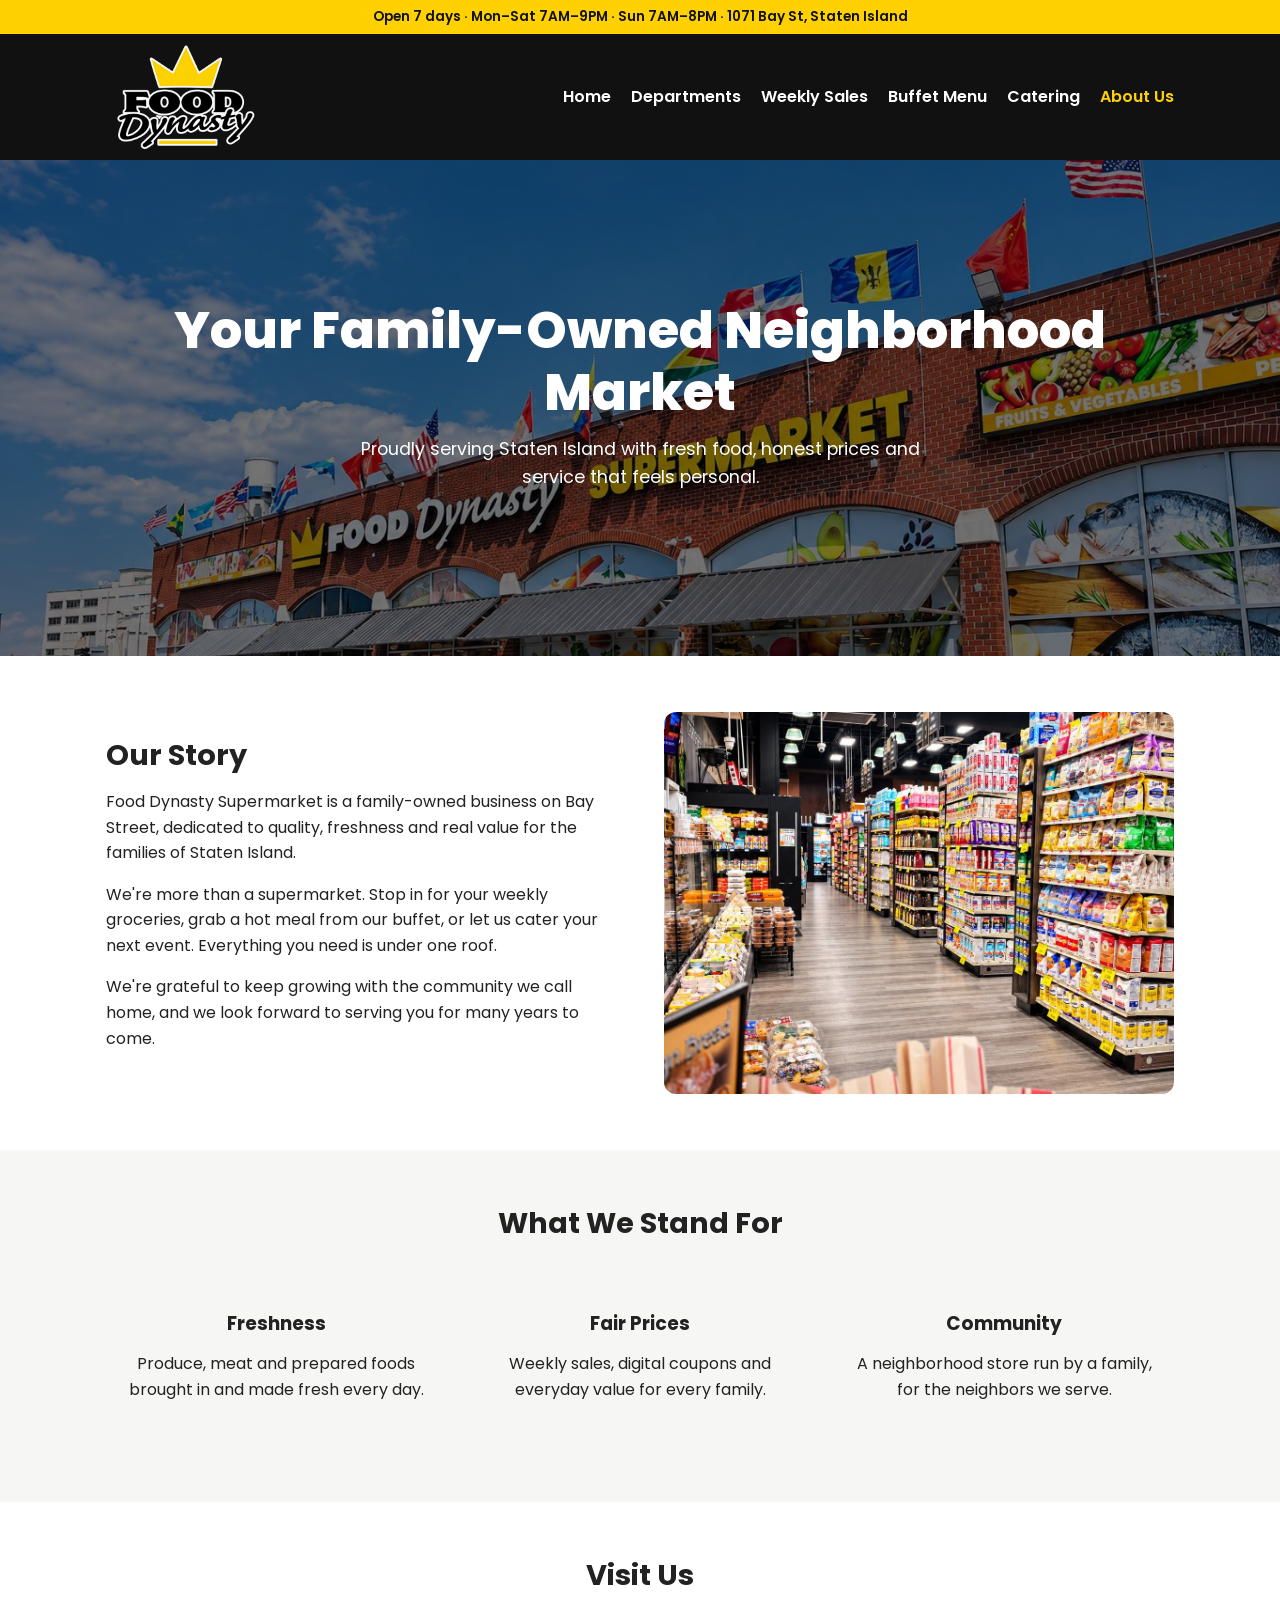
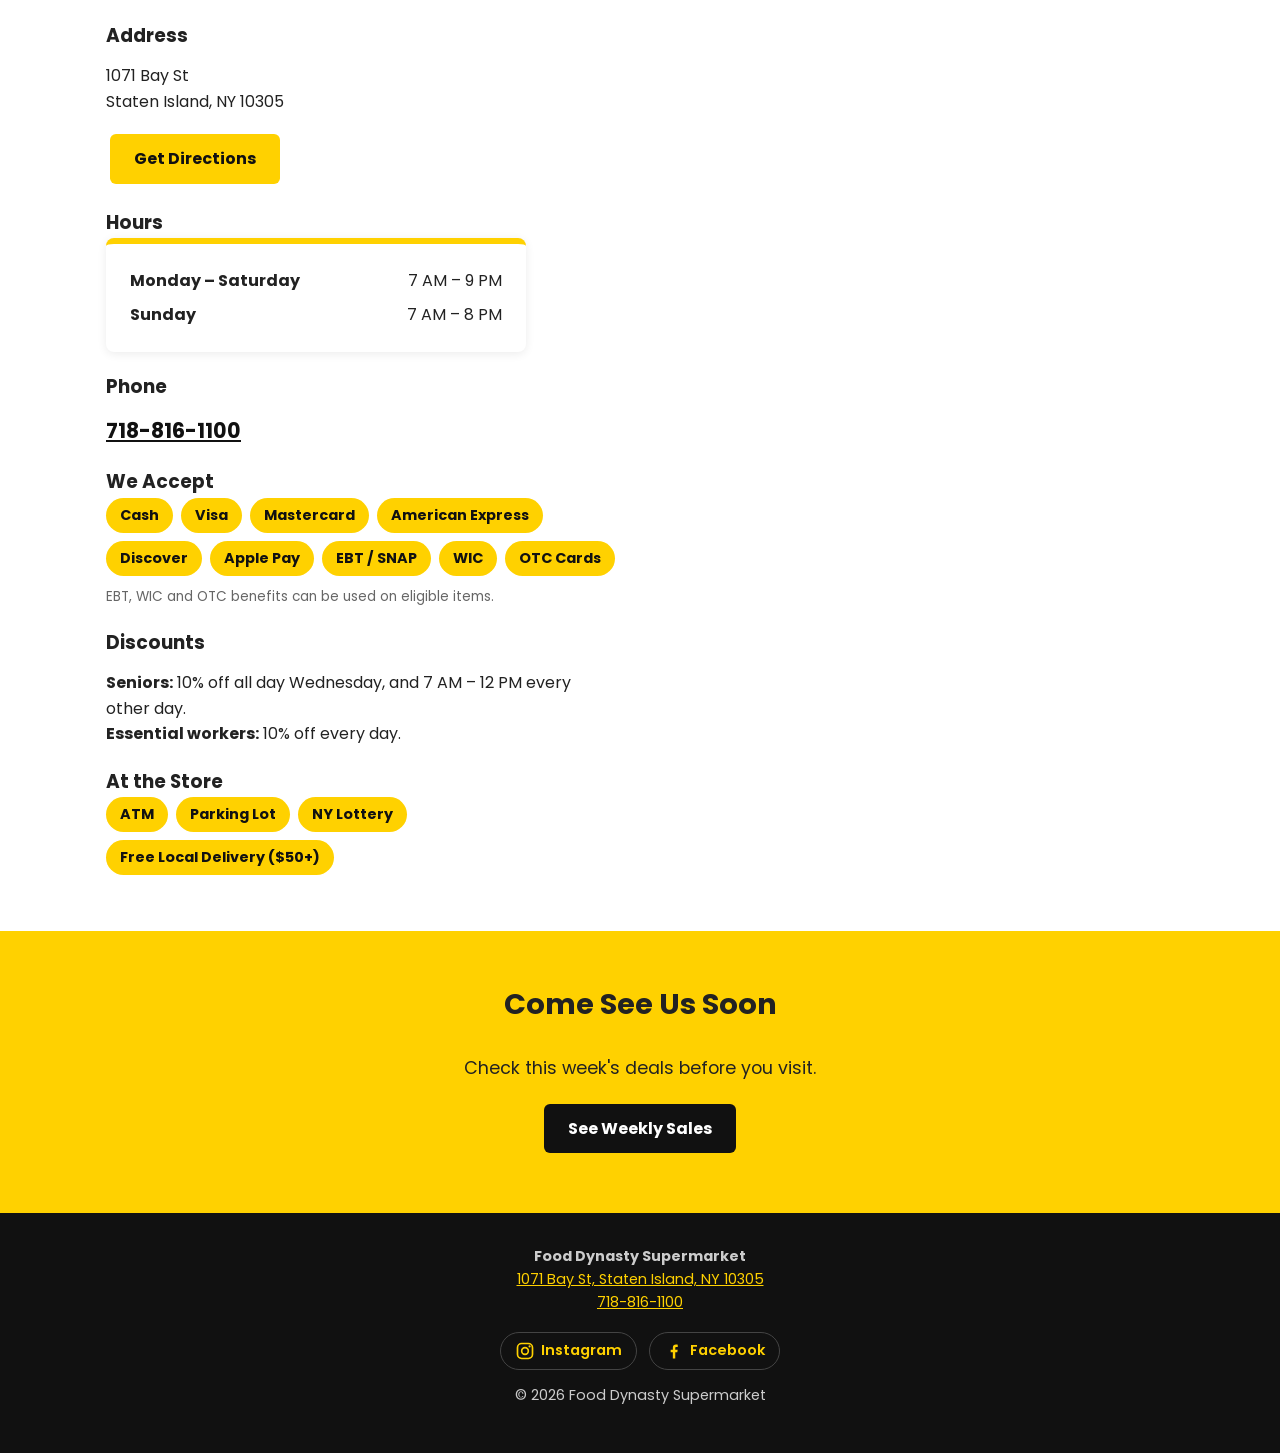
==== commit 1d5c3b67: "Clean up "At the Store" conveniences - Removed Bakery & deli (a department, not a convenience) from " ====
--- a/about.html
+++ b/about.html
@@ -19,9 +19,9 @@
   <link rel="preconnect" href="https://fonts.googleapis.com">
   <link rel="preconnect" href="https://fonts.gstatic.com" crossorigin>
   <link rel="stylesheet" href="https://fonts.googleapis.com/css2?family=Poppins:wght@400;600;700;800&display=swap">
-  <link rel="stylesheet" href="css/styles.css?v=20261116g">
-  <script src="js/animate.js?v=20261116g" defer></script>
-  <script src="js/flyers.js?v=20261116g" defer></script>
+  <link rel="stylesheet" href="css/styles.css?v=20261116j">
+  <script src="js/animate.js?v=20261116j" defer></script>
+  <script src="js/flyers.js?v=20261116j" defer></script>
 </head>
 
 <body>
@@ -102,7 +102,7 @@
           <div class="split-text">
             <h3>Address</h3>
             <p>1071 Bay St<br>Staten Island, NY 10305</p>
-            <p><a class="button" href="https://maps.app.goo.gl/2q6h8iWK6vrLJzq49">Get Directions</a></p>
+            <p><a class="button" href="https://maps.app.goo.gl/Aq28j9NJWY8t7ovy7">Get Directions</a></p>
 
             <h3>Hours</h3>
             <div class="hours hours-left">
@@ -127,23 +127,34 @@
             </ul>
             <p class="pay-note pay-note-left">EBT, WIC and OTC benefits can be used on eligible items.</p>
 
-            <h3>Senior Discount</h3>
-            <p>10% off all day Wednesday, and 7 AM – 12 PM every other day.</p>
+            <h3>Discounts</h3>
+            <p><strong>Seniors:</strong> 10% off all day Wednesday, and 7 AM – 12 PM every other day.<br>
+               <strong>Essential workers:</strong> 10% off every day.</p>
 
+            <!-- Conveniences (not departments: those are on the Departments page),
+                 shown as the same yellow "pills" as the payment list above -->
             <h3>At the Store</h3>
-            <p>ATM · Parking lot · Bakery &amp; deli · Lotto</p>
+            <ul class="pay-list pay-list-left">
+              <li>ATM</li>
+              <li>Parking Lot</li>
+              <li>NY Lottery</li>
+              <li>Free Local Delivery ($50+)</li>
+            </ul>
           </div>
 
           <!-- GOOGLE MAP EMBED
-               "output=embed" asks Google for a version made to be shown inside other sites.
+               The official embed code from Google Maps (Share -> Embed a map), pinned to
+               the store's own Google listing. Google's width/height/style were left out:
+               the .map class in styles.css sizes it to fit the screen instead.
                title = a description for screen readers (every iframe needs one).
                loading="lazy" = don't load the map until the visitor scrolls near it,
                so the rest of the page loads faster. -->
           <iframe class="map"
-            src="https://www.google.com/maps?q=Food+Dynasty+Supermarkets,+1071+Bay+St,+Staten+Island,+NY+10305&output=embed"
+            src="https://www.google.com/maps/embed?pb=!1m18!1m12!1m3!1d3028.5631972431424!2d-74.07260380321041!3d40.61746!2m3!1f0!2f0!3f0!3m2!1i1024!2i768!4f13.1!3m3!1m2!1s0x89c24f002907fb95%3A0xbe48daacf2063f29!2sFood%20Dynasty%20Supermarkets!5e0!3m2!1sen!2sus!4v1794886177864!5m2!1sen!2sus"
             title="Map showing Food Dynasty Supermarket at 1071 Bay St, Staten Island"
+            allowfullscreen
             loading="lazy"
-            referrerpolicy="no-referrer-when-downgrade"></iframe>
+            referrerpolicy="strict-origin-when-cross-origin"></iframe>
         </div>
       </div>
     </section>
@@ -162,7 +173,7 @@
     <div class="container">
       <address>
         <strong>Food Dynasty Supermarket</strong><br>
-        <a href="https://maps.app.goo.gl/2q6h8iWK6vrLJzq49">1071 Bay St, Staten Island, NY 10305</a><br>
+        <a href="https://maps.app.goo.gl/Aq28j9NJWY8t7ovy7">1071 Bay St, Staten Island, NY 10305</a><br>
         <a href="tel:+17188161100">718-816-1100</a>
       </address>
       <!-- Social media. target="_blank" opens them in a new tab; rel="noopener" is a
--- a/css/styles.css
+++ b/css/styles.css
@@ -1785,30 +1785,72 @@
 }
 
 /* --- Homepage "This Week's Deals": the headline offers staff type in the app --- */
+/* 1 card per row on phones, 2 side by side on bigger screens (section 12) */
 .headline-deals {
   list-style: none;
-  margin: 0 auto 20px;
+  margin: 0 auto 24px;
   padding: 0;
-  max-width: 720px;
+  max-width: 900px;
   display: grid;
-  gap: 10px;
-}
-
-.headline-deals li {
-  border: 2px solid var(--yellow);
-  border-radius: 10px;
-  padding: 12px 16px;
-  font-size: 1.2rem;
+  gap: 14px;
+}
+
+/* Each deal: a white card on the black band */
+.deal-card {
+  display: flex;
+  align-items: stretch;
+  background: white;
+  color: var(--black);
+  border-radius: 12px;
+  overflow: hidden;   /* keeps the yellow tag inside the rounded corners */
+  text-align: left;
+  box-shadow: 0 8px 24px rgba(0, 0, 0, 0.35);
+}
+
+/* Deal PICTURES cut from the ad: big, rounded, lifting a little on hover.
+   Stacked on phones; side by side on bigger screens (same grid as the cards). */
+.deal-pictures {
+  align-items: center;
+}
+
+.deal-picture {
+  display: block;
+  border-radius: 12px;
+  overflow: hidden;
+  box-shadow: 0 10px 28px rgba(0, 0, 0, 0.45);
+  transition: transform 0.2s;
+}
+
+.deal-picture:hover,
+.deal-picture:focus-visible {
+  transform: translateY(-4px);
+}
+
+.deal-picture img {
+  display: block;
+  width: 100%;
+}
+
+/* The big yellow FREE tag on the left, like a sale sticker on the shelf */
+.deal-badge {
+  display: flex;
+  align-items: center;
+  justify-content: center;
+  flex-shrink: 0;
+  background: var(--yellow);
+  padding: 0 18px;
+  font-size: 1.6rem;
   font-weight: 800;
+  letter-spacing: 0.04em;
+}
+
+.deal-text {
+  display: flex;
+  align-items: center;
+  padding: 16px 18px;
+  font-size: 1.1rem;
+  font-weight: 700;
   line-height: 1.3;
-}
-
-/* The word FREE: black on yellow, like a sale sticker */
-.deal-free {
-  background: var(--yellow);
-  color: var(--black);
-  padding: 0 6px;
-  border-radius: 4px;
 }
 
 /* --- Homepage holiday feature (the big section under the store photo) ---
@@ -2083,3 +2125,10 @@
     max-width: 380px;
   }
 }
+
+/* Homepage weekly deals (11j): two cards side by side when there's room */
+@media (min-width: 768px) {
+  .headline-deals {
+    grid-template-columns: repeat(auto-fit, minmax(320px, 1fr));
+  }
+}
